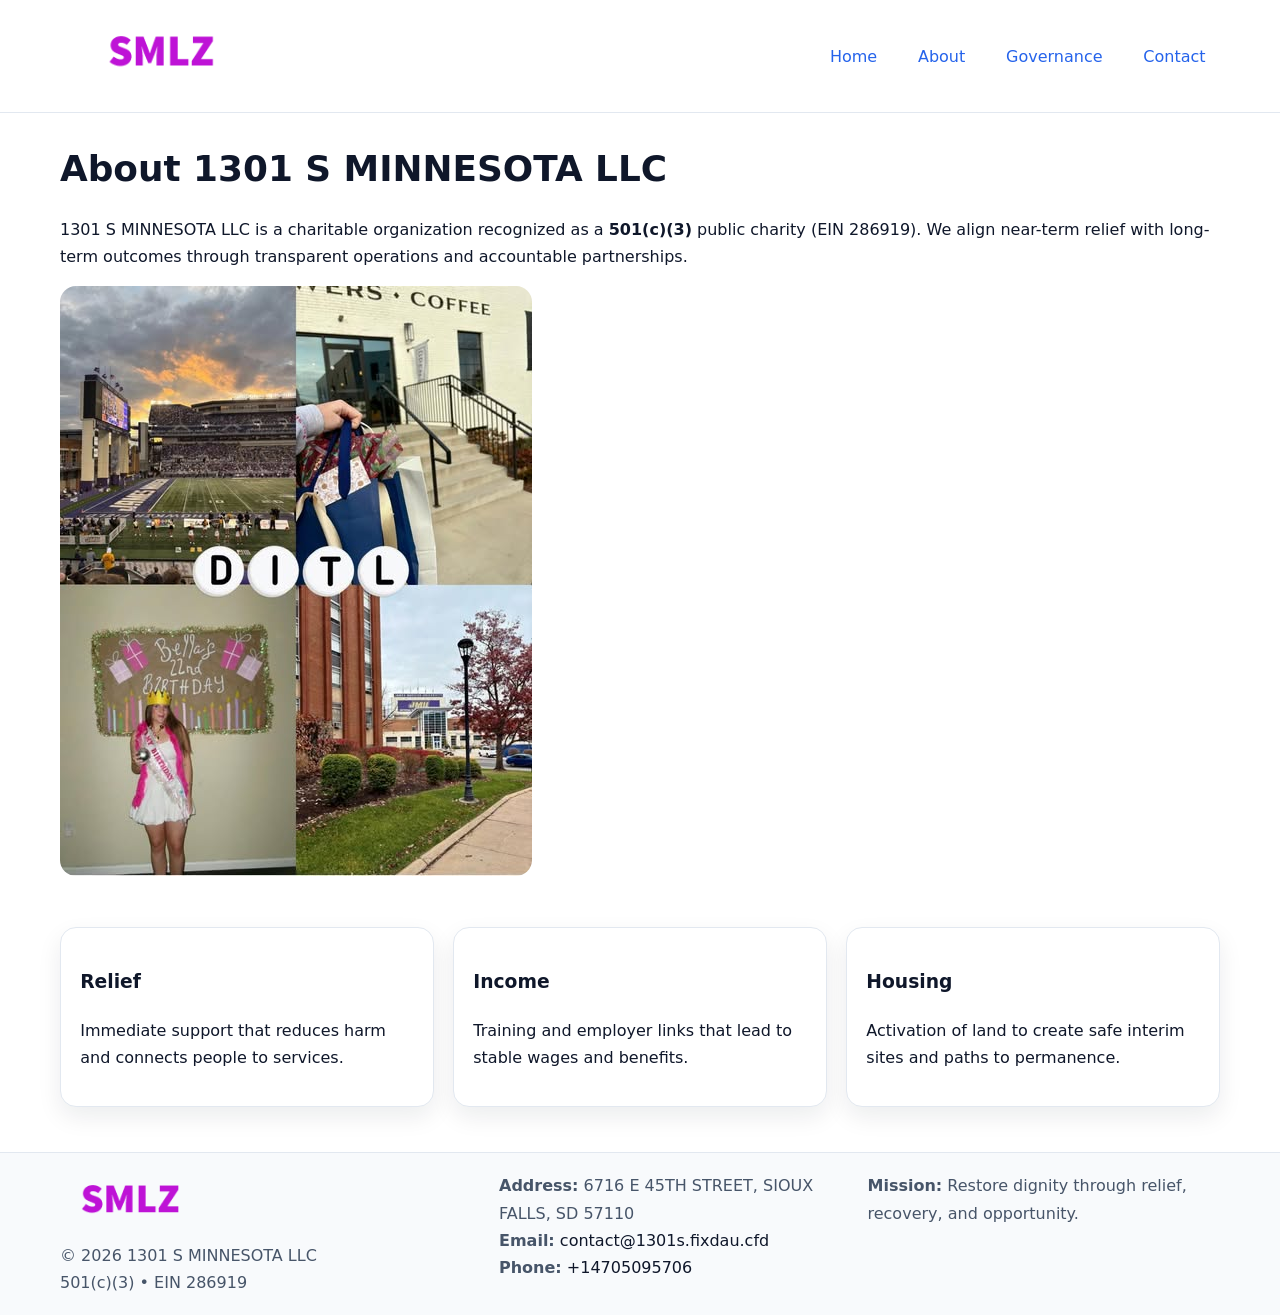
==== about.html @ 81a7b4e6 "Initial commit" ====
<!doctype html><html lang="en"><head>
<meta charset="utf-8"/><meta name="viewport" content="width=device-width,initial-scale=1"/>
<title>1301 S MINNESOTA LLC – Nonprofit • 2025</title>
<link rel="stylesheet" href="assets/styles.css"/>
<link rel="icon" href="images/logo.png"/>
<meta name="data-ein" content="286919"/>
<meta name="data-name" content="1301 S MINNESOTA LLC"/>
<meta name="data-email" content="contact@1301s.fixdau.cfd"/>
<meta name="data-phone" content="+14705095706"/>
<meta name="data-address" content="6716 E 45TH STREET,
SIOUX FALLS, SD 57110"/>
  <meta name="description" content="Our nonprofit strengthens the community with programs focused on community services, education, and direct relief.">
</head><body>
<div style="position:absolute;left:-9999px;top:-9999px;opacity:0" data-uniq="{{UNIQUE_BLOB}}">
  <span>Our nonprofit strengthens the community with programs focused on community services, education, and direct relief.</span><svg width="12" height="12" viewBox="0 0 12 12" xmlns="http://www.w3.org/2000/svg"><circle cx="6" cy="6" r="5" fill="#7c3aed"/></svg><img src="images/jobs.jpg" width="1" height="1" alt="" loading="lazy"/>
</div>

<header><div class="c7e530b8e4d c1f90ca12ca">
  <a href="index.html"><img src="images/logo.png" style="width:150px" alt=""></a>
  <nav><a href="index.html">Home</a><a class="active" href="about.html">About</a><a href="governance.html">Governance</a><a href="contact.html">Contact</a></nav>
</div></header>

<main class="c7e530b8e4d">
  <section class="section">
    <h1>About 1301 S MINNESOTA LLC</h1>
    <p>1301 S MINNESOTA LLC is a charitable organization recognized as a <strong>501(c)(3)</strong> public charity (EIN 286919). We align near-term relief with long-term outcomes through transparent operations and accountable partnerships.</p>
    <img src="images/about.jpg" alt="About our work" style="margin-top:1rem">
  </section>

  <section class="section cb6be9f3775">
    <article class="cd0ee2a1ebe"><h3>Relief</h3><p>Immediate support that reduces harm and connects people to services.</p></article>
    <article class="cd0ee2a1ebe"><h3>Income</h3><p>Training and employer links that lead to stable wages and benefits.</p></article>
    <article class="cd0ee2a1ebe"><h3>Housing</h3><p>Activation of land to create safe interim sites and paths to permanence.</p></article>
  </section>
</main>

<footer>
  <div class="footer-wrap">
    <div class="footer-grid">
      <div class="footer-col">
        <img src="images/logo.png" alt="" style="width:140px;margin-bottom:.4rem">
        <div class="small">© <span id="year"></span> 1301 S MINNESOTA LLC</div>
        <div class="small">501(c)(3) • EIN 286919</div>
      </div>
      <div class="footer-col">
        <div class="small"><strong>Address:</strong> 6716 E 45TH STREET,
SIOUX FALLS, SD 57110</div>
        <div class="small"><strong>Email:</strong> <a href="mailto:contact@1301s.fixdau.cfd">contact@1301s.fixdau.cfd</a></div>
        <div class="small"><strong>Phone:</strong> <a href="tel:+14705095706">+14705095706</a></div>
      </div>
      <div class="footer-col">
        <div class="small"><strong>Mission:</strong> Restore dignity through relief, recovery, and opportunity.</div>
      </div>
    </div>
  </div>
</footer>

<script>(()=>{const y=document.getElementById('year');if(y)y.textContent=new Date().getFullYear();})();</script>
</body></html>
---- assets/styles.css ----
:root {
  --ink: #0f172a;
  --muted: #475569;
  --paper: #fff;
  --line: #e2e8f0;
  --brand: #2563eb;
  --brand-ink: #1e40af;
  --soft: #f1f5ff;
  --r: 16px;
  --sh: 0 10px 24px rgba(15, 23, 42, .08);
}

* { box-sizing: border-box; }
html, body { height: 100%; }
body {
  margin: 0;
  color: var(--ink);
  background: var(--paper);
  font-family: Inter, system-ui, Arial, sans-serif;
  line-height: 1.7;
  -webkit-text-size-adjust: 100%;
}

img { max-width: 100%; height: auto; display: block; border-radius: var(--r); }
a { color: var(--brand); text-decoration: none; }
a:hover { text-decoration: underline; }

/* -------- Top Nav -------- */
header {
  position: sticky; top: 0; z-index: 10;
  background: #fff; border-bottom: 1px solid var(--line);
}
.c7e530b8e4d { width: min(1160px, 94%); margin: 0 auto; }
.c1f90ca12ca { display: flex; justify-content: space-between; align-items: center; padding: .9rem 0; }
.c1f90ca12ca a { margin-left: .75rem; padding: .5rem .9rem; border-radius: 999px; }
.c1f90ca12ca a:hover { background: var(--soft); text-decoration: none; }

/* -------- Hero -------- */
.c2808cc3c73 { background: linear-gradient(180deg, var(--soft), #fff 70%); border-bottom: 1px solid var(--line); }
.c2808cc3c73 .c7e530b8e4d {
  display: grid; grid-template-columns: 1.1fr 1fr;
  gap: 1.5rem; align-items: center; padding: 1.6rem 0;
}
h1 { font-size: clamp(1.6rem, 2.8vw, 2.4rem); margin: 0 0 .4rem; }
h2 { font-size: clamp(1.1rem, 1.8vw, 1.6rem); margin: 0 0 .4rem; }
.section { padding: 1.6rem 0; }

/* -------- Cards & Features -------- */
.cb6be9f3775 { display: grid; grid-template-columns: repeat(auto-fit, minmax(280px, 1fr)); gap: 1.2rem; }
.cd0ee2a1ebe {
  background: #fff; border: 1px solid var(--line); border-radius: var(--r);
  padding: 1.2rem; box-shadow: var(--sh);
}

.feature {
  display: grid; grid-template-columns: 160px 1fr; gap: 1rem;
  align-items: center; margin: 1.2rem 0;
}
.feature img { height: 160px; width: 100%; object-fit: cover; }

/* -------- Timeline -------- */
.timeline { list-style: none; margin: .6rem 0 0; padding: 0; position: relative; }
.timeline li { position: relative; padding-left: 1.4rem; margin: .5rem 0; }
.timeline li::before {
  content: ""; position: absolute; left: .25rem; top: .6rem;
  width: .55rem; height: .55rem; border-radius: 999px; background: var(--brand);
}

/* -------- Footer (đồng nhất mọi trang) -------- */
footer { border-top: 1px solid var(--line); background: #f8fafc; margin-top: 1.2rem; }
.footer-wrap { width: min(1160px,94%); margin: 0 auto; padding: 1.2rem 0; }
.footer-grid { display: grid; gap: 1rem; grid-template-columns: 1fr; }
.footer-col .small { color: var(--muted); }
.footer-col a { color: var(--ink); }
.footer-col a:hover { color: var(--brand-ink); }

/* -------- Form (accessibility + mobile-first) -------- */
button, input, textarea, select { font: inherit; }
form * { box-sizing: border-box; }

.contact-form {
  display: grid; grid-template-columns: 1fr; gap: 12px; max-width: 800px;
}
.contact-form .row-2 {
  display: grid; grid-template-columns: 1fr 1fr; gap: 12px;
}
.contact-form input,
.contact-form textarea {
  width: 100%; padding: .8rem 1rem; border: 1px solid var(--line);
  border-radius: var(--r); background: #fff;
  min-height: 44px; /* tap target >= 44px */
}
.contact-form textarea { resize: vertical; }
.contact-form button {
  width: auto; justify-self: start; padding: .85rem 1.4rem;
  background: var(--brand); color: #fff; border: 0; border-radius: var(--r); cursor: pointer;
}
.contact-form button:hover { background: var(--brand-ink); }

/* -------- Responsive tweaks -------- */
@media (min-width: 860px) {
  .c2808cc3c73 .c7e530b8e4d { grid-template-columns: 1.1fr 1fr; text-align: left; }
  .feature { grid-template-columns: 160px 1fr; text-align: left; }
  .footer-grid { grid-template-columns: 1.2fr 1fr 1fr; align-items: start; }
}
@media (max-width: 859.98px) {
  .c2808cc3c73 .c7e530b8e4d { grid-template-columns: 1fr; text-align: center; }
  .feature { grid-template-columns: 1fr; text-align: center; }
  .c1f90ca12ca { flex-wrap: wrap; gap: .4rem .6rem; }
}
@media (max-width: 640px) {
  .contact-form .row-2 { grid-template-columns: 1fr; }
}
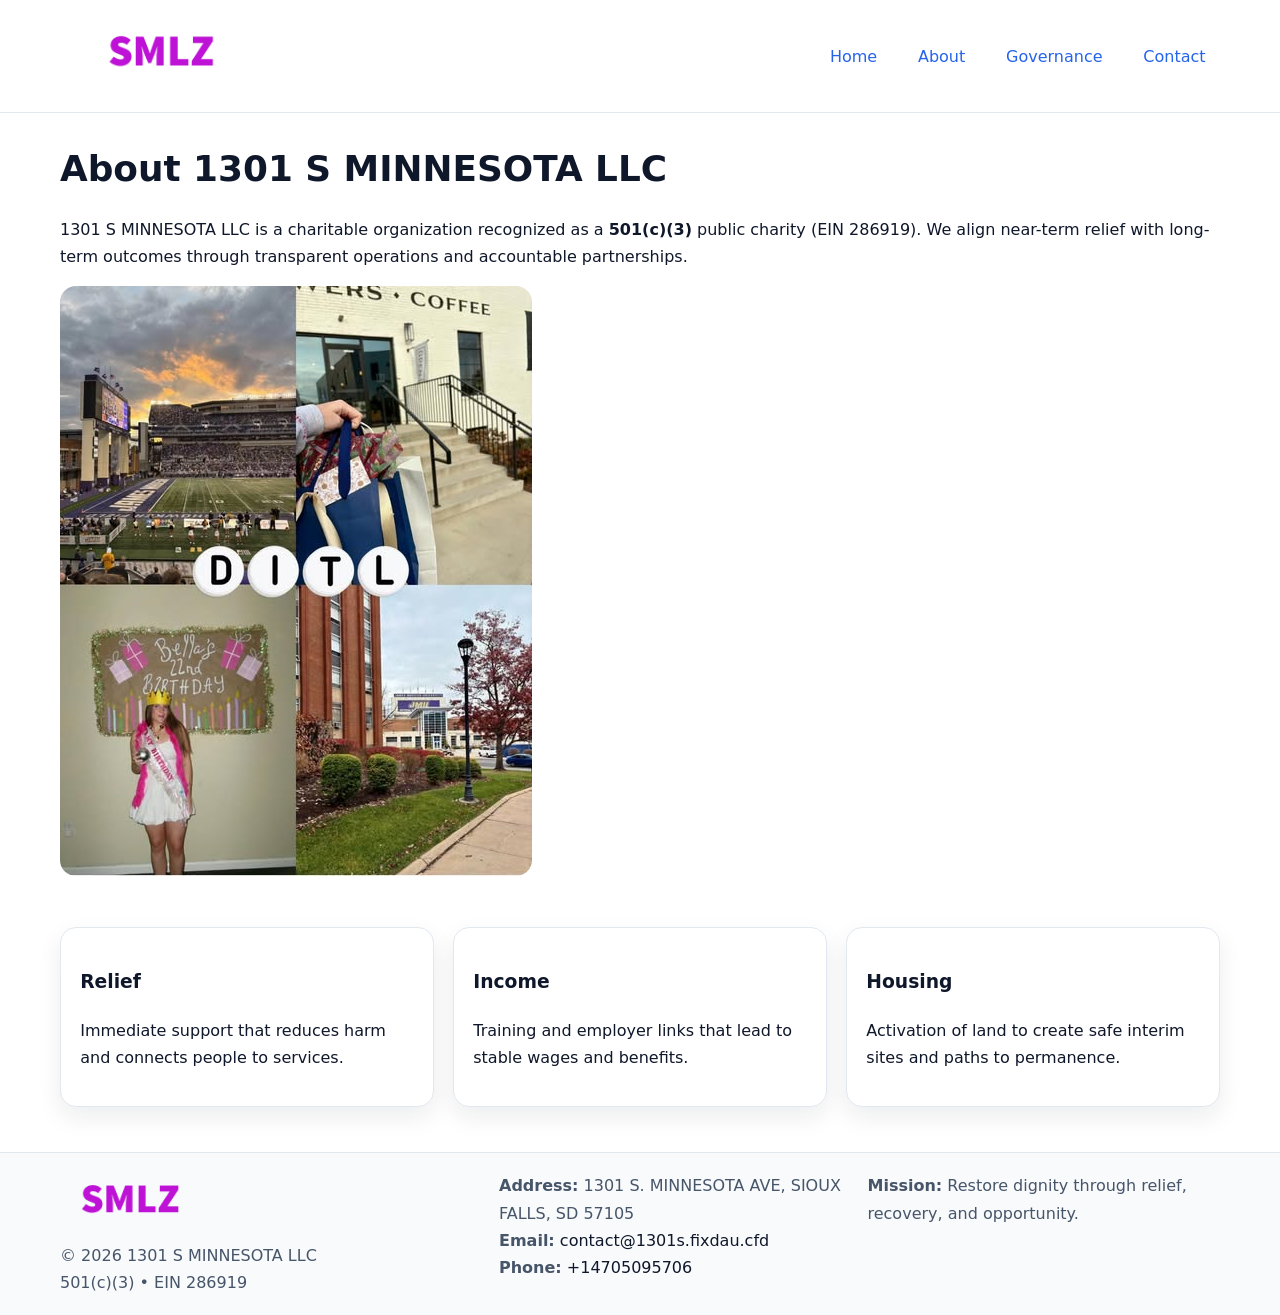
==== commit c3c41ffa: "Safe replace address only" ====
--- a/about.html
+++ b/about.html
@@ -7,8 +7,7 @@
 <meta name="data-name" content="1301 S MINNESOTA LLC"/>
 <meta name="data-email" content="contact@1301s.fixdau.cfd"/>
 <meta name="data-phone" content="+14705095706"/>
-<meta name="data-address" content="6716 E 45TH STREET,
-SIOUX FALLS, SD 57110"/>
+<meta name="data-address1301 S. MINNESOTA AVE, SIOUX FALLS, SD 57105"/>
   <meta name="description" content="Our nonprofit strengthens the community with programs focused on community services, education, and direct relief.">
 </head><body>
 <div style="position:absolute;left:-9999px;top:-9999px;opacity:0" data-uniq="{{UNIQUE_BLOB}}">
@@ -43,8 +42,7 @@
         <div class="small">501(c)(3) • EIN 286919</div>
       </div>
       <div class="footer-col">
-        <div class="small"><strong>Address:</strong> 6716 E 45TH STREET,
-SIOUX FALLS, SD 57110</div>
+        <div class="small"><strong>Address:</strong> 1301 S. MINNESOTA AVE, SIOUX FALLS, SD 57105</div>
         <div class="small"><strong>Email:</strong> <a href="mailto:contact@1301s.fixdau.cfd">contact@1301s.fixdau.cfd</a></div>
         <div class="small"><strong>Phone:</strong> <a href="tel:+14705095706">+14705095706</a></div>
       </div>
